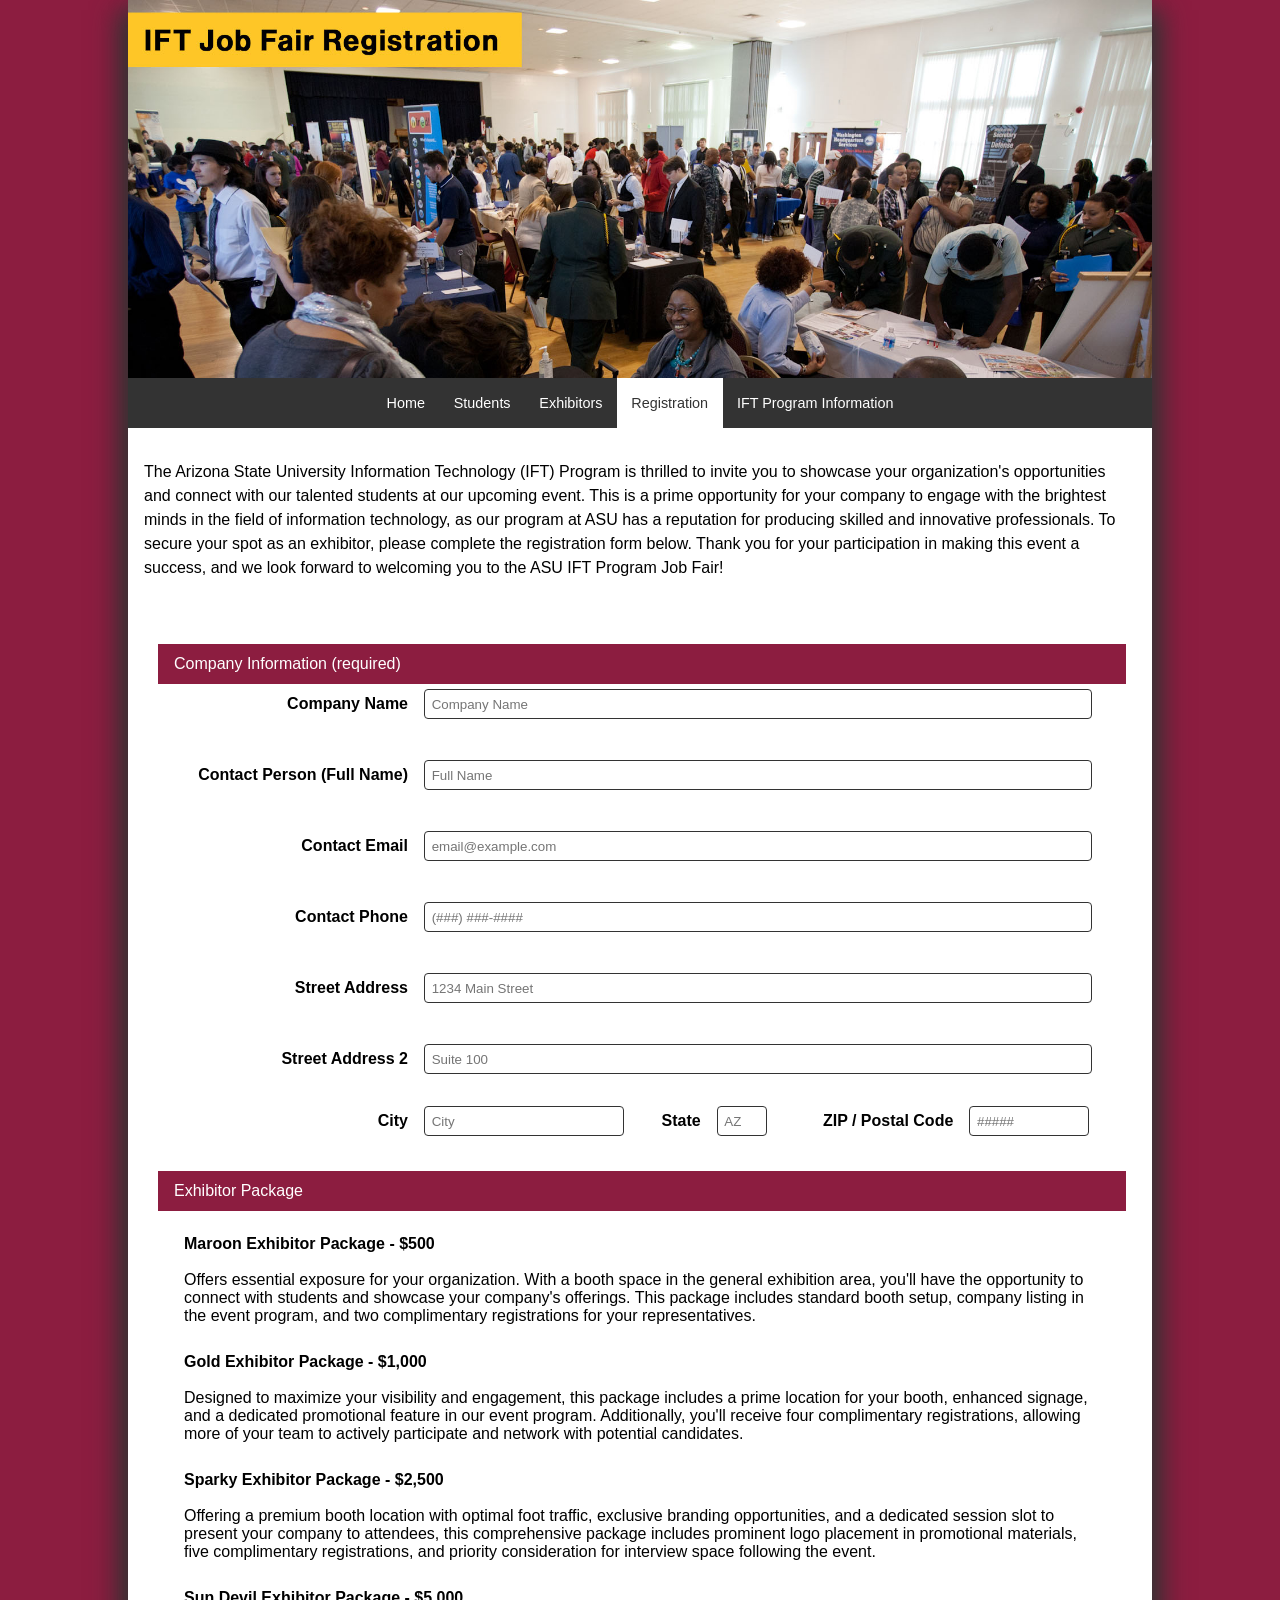
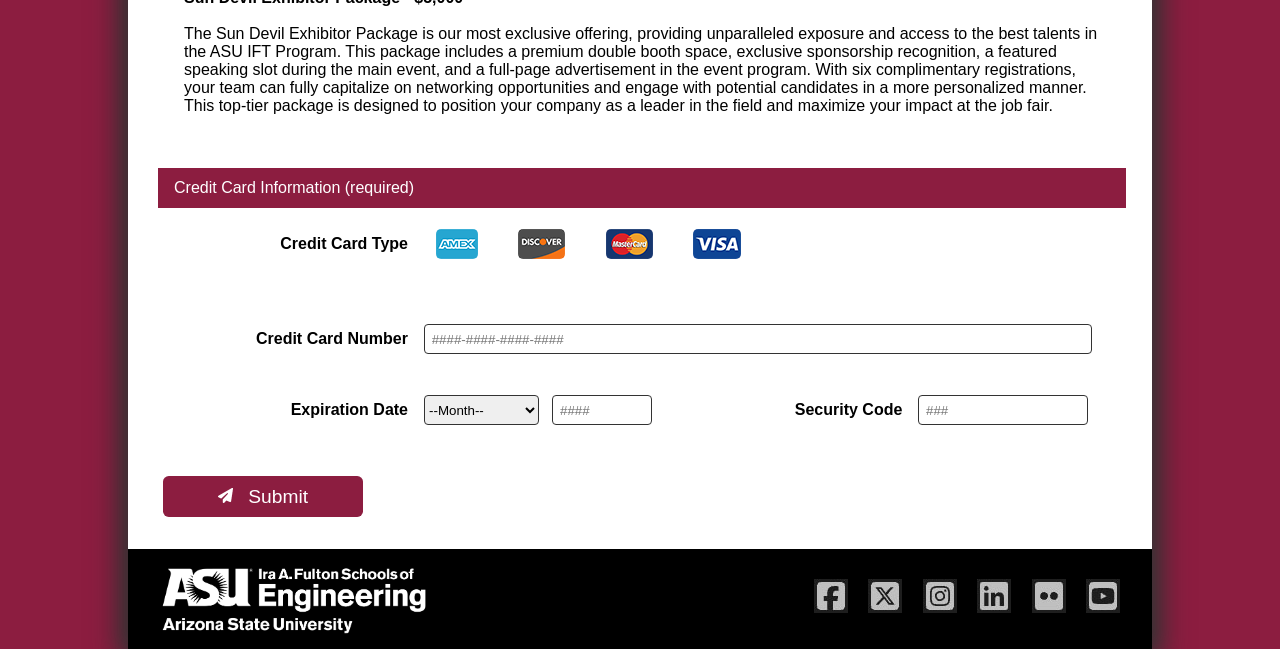
==== ift301-tutorial-13-files/index.html @ 74ea5a11 "unzipped folder contents" ====
<!DOCTYPE html>
<html>
	<head>
		<meta charset="utf-8">
		<meta name="viewport" content="width=device-width, initial-scale=1">
		<title>IFT Job Fair Registration</title>
		<link rel="stylesheet" href="layout.css">
		<link rel="stylesheet" href="styles.css">
		<script src="index.js" defer></script>
	</head>
	<body>
		<header>
			<input type="checkbox" id="menuCheck">
			<label id="menuIcon" for="menuCheck">
				<img class="menu-bars" src="menuBars.jpg">
				<img class="close-icon" src="closeIcon.jpg">
			</label>
			<img src="banner.jpg" alt="IFT Program Alumni">
			<nav>
				<a href="#">Home</a>
				<a href="#">Students</a>
				<a href="#">Exhibitors</a>
				<a href="#" class="active">Registration</a>
				<a href="#">IFT Program Information</a>
			</nav>
		</header>
		<section>
			<p>The Arizona State University Information Technology (IFT) Program is thrilled to invite you to showcase your organization's opportunities and connect with our talented students at our upcoming event. This is a prime opportunity for your company to engage with the brightest minds in the field of information technology, as our program at ASU has a reputation for producing skilled and innovative professionals. To secure your spot as an exhibitor, please complete the registration form below. Thank you for your participation in making this event a success, and we look forward to welcoming you to the ASU IFT Program Job Fair!</p>
		</section>
		<section>
			<form method="post" action="https://iftweb.eng.asu.edu/ift301/tutorials/13/submit.php" id="registration">
				<fieldset id="companyInformation">
					<legend>Company Information (required)</legend>
					<div class="form-row">
						<label>Company Name</label>
						<div class="input-container">
							<input type="text" name="company_name" id="companyName" placeholder="Company Name" />
							<small class="error" id="companyNameError">&nbsp;</small>
						</div>
					</div>
					<div class="form-row">
						<label>Contact Person (Full Name)</label>
						<div class="input-container">
							<input type="text" name="contact_person" id="contactPerson" placeholder="Full Name" />
							<small class="error" id="contactPersonError">&nbsp;</small>
						</div>
					</div>
					<div class="form-row">
						<label>Contact Email</label>
						<div class="input-container">
							<input type="text" inputmode="email" name="contact_email" id="contactEmail" placeholder="email@example.com" />
							<small class="error" id="contactEmailError">&nbsp;</small>
						</div>
					</div>
					<div class="form-row">
						<label>Contact Phone</label>
						<div class="input-container">
							<input type="text" inputmode="numeric" name="contact_phone" id="contactPhone" placeholder="(###) ###-####" />
							<small class="error" id="contactPhoneError">&nbsp;</small>
						</div>
					</div>
					<div class="form-row">
						<label>Street Address</label>
						<div class="input-container">
							<input type="text" name="street_address" id="streetAddress" placeholder="1234 Main Street" />
							<small class="error" id="streetAddressError">&nbsp;</small>
						</div>
					</div>
					<div class="form-row" style="margin-bottom: 2em;">
						<label>Street Address 2</label>
						<div class="input-container">
							<input type="text" name="street_address_2" id="streetAddress2" placeholder="Suite 100" />
						</div>
					</div>
					<div class="form-row" style="margin-bottom: 0;">
						<label>City</label>
						<input type="text" name="city" id="city" placeholder="City" />
						<label for="state">State</label>
						<input type="text" name="state" id="state" list="stateList" placeholder="AZ" />
						<datalist id="stateList">
						   <option value="AL" />
						   <option value="AK" />
						   <option value="AZ" />
						   <option value="AR" />
						   <option value="CA" />
						   <option value="CO" />
						   <option value="CT" />
						   <option value="DE" />
						   <option value="FL" />
						   <option value="GA" />
						   <option value="HI" />
						   <option value="ID" />
						   <option value="IL" />
						   <option value="IN" />
						   <option value="IA" />
						   <option value="KS" />
						   <option value="KY" />
						   <option value="LA" />
						   <option value="ME" />
						   <option value="MD" />
						   <option value="MA" />
						   <option value="MI" />
						   <option value="MN" />
						   <option value="MS" />
						   <option value="MO" />
						   <option value="MT" />
						   <option value="NE" />
						   <option value="NV" />
						   <option value="NH" />
						   <option value="NJ" />
						   <option value="NM" />
						   <option value="NY" />
						   <option value="NC" />
						   <option value="ND" />
						   <option value="OH" />
						   <option value="OK" />
						   <option value="OR" />
						   <option value="PA" />
						   <option value="RI" />
						   <option value="SC" />
						   <option value="SD" />
						   <option value="TN" />
						   <option value="TX" />
						   <option value="UT" />
						   <option value="VT" />
						   <option value="VA" />
						   <option value="WA" />
						   <option value="WV" />
						   <option value="WI" />
						   <option value="WY" />
						</datalist>
						<label for="zip">ZIP / Postal Code</label>
						<input type="text" inputmode="numeric" name="zip" id="zip" placeholder="#####" />
					</div>
					<small class="error" id="cityStateZipError">&nbsp;</small>
				</fieldset>
				<fieldset id="packageInformation">
					<legend>Exhibitor Package</legend>
					<div id="packageContainer">
						<label class="packageLabel">
							<input type="radio" name="package" value="maroon" />
							<span><strong>Maroon Exhibitor Package - $500</strong><br><br>Offers essential exposure for your organization. With a booth space in the general exhibition area, you'll have the opportunity to connect with students and showcase your company's offerings. This package includes standard booth setup, company listing in the event program, and two complimentary registrations for your representatives.</span>
						</label>
						<label class="packageLabel">
							<input type="radio" name="package" value="gold" />
							<span><strong>Gold Exhibitor Package - $1,000</strong><br><br>Designed to maximize your visibility and engagement, this package includes a prime location for your booth, enhanced signage, and a dedicated promotional feature in our event program. Additionally, you'll receive four complimentary registrations, allowing more of your team to actively participate and network with potential candidates.</span>
						</label>
						<label class="packageLabel">
							<input type="radio" name="package" value="sparky" />
							<span><strong>Sparky Exhibitor Package - $2,500</strong><br><br>Offering a premium booth location with optimal foot traffic, exclusive branding opportunities, and a dedicated session slot to present your company to attendees, this comprehensive package includes prominent logo placement in promotional materials, five complimentary registrations, and priority consideration for interview space following the event.</span>
						</label>
						<label class="packageLabel">
							<input type="radio" name="package" value="sun_devil" />
							<span><strong>Sun Devil Exhibitor Package - $5,000</strong><br><br>The Sun Devil Exhibitor Package is our most exclusive offering, providing unparalleled exposure and access to the best talents in the ASU IFT Program. This package includes a premium double booth space, exclusive sponsorship recognition, a featured speaking slot during the main event, and a full-page advertisement in the event program. With six complimentary registrations, your team can fully capitalize on networking opportunities and engage with potential candidates in a more personalized manner. This top-tier package is designed to position your company as a leader in the field and maximize your impact at the job fair.</span>
						</label>
					</div>
					<small class="error" id="packageError">&nbsp;</small>
				</fieldset>
				<fieldset id="paymentInformation">
					<legend>Credit Card Information (required)</legend>
					<div class="form-row">
						<label for="cardType">Credit Card Type</label>
						<fieldset id="cardType">
							<div id="cardContainer">
								<label class="cardLabel">
									<input name="credit_card" value="American Express" type="radio" />
									<img src="amex.png" alt="American Express">
								</label>
								<label class="cardLabel">
									<input name="credit_card" value="Discover" type="radio" />
									<img src="discover.png" alt="Discover">
								</label>
								<label class="cardLabel">
									<input name="credit_card" value="Mastercard" type="radio" />
									<img src="master.png" alt="Mastercard">
								</label>
								<label class="cardLabel">
									<input name="credit_card" value="Visa" type="radio" />
									<img src="visa.png" alt="Visa">
								</label>
							</div>
							<small class="error" id="cardError">&nbsp;</small>
						</fieldset>
					</div>
					<div class="form-row">
						<label>Credit Card Number</label>
						<div class="input-container">
							<input type="text" inputmode="numeric" name="card_number" id="cardNumber" placeholder="####-####-####-####" />
							<small class="error" id="cardNumberError">&nbsp;</small>
						</div>
					</div>
					<div class="form-row">
						<label>Expiration Date</label>
						<div class="input-container">
							<div class="form-row" style="margin-bottom: 0;">
								<select name="expiration_month" id="expirationMonth">
								   <option value="">--Month--</option>
								   <option value="01">January (01)</option>
								   <option value="02">February (02)</option>
								   <option value="03">March (03)</option>
								   <option value="04">April (04)</option>
								   <option value="05">May (05)</option>
								   <option value="06">June (06)</option>
								   <option value="07">July (07)</option>
								   <option value="08">August (08)</option>
								   <option value="09">September (09)</option>
								   <option value="10">October (10)</option>
								   <option value="11">November (11)</option>
								   <option value="12">December (12)</option>
								</select>
								<input type="text" inputmode="numeric" name="expiration_year" id="expirationYear" placeholder="####" />
							</div>
							<small class="error" id="expirationDateError">&nbsp;</small>
						</div>
						<label>Security Code</label>
						<div class="input-container">
							<input type="text" inputmode="numeric" name="security_code" id="securityCode" placeholder="###" />
							<small class="error" id="securityCodeError">&nbsp;</small>
						</div>
					</div>
				</fieldset>
				
				<button type="submit" id="submitButton">
					<img src="submit.png"> Submit
				</button>
			</form>
		</section>
		<footer>
			<img src="asu_fultonengineering_white.png" alt="Ira Fulton Schools of Engineering Logo">
			<div id="social_links">
				<a href="#"><img src="fb_logo.jpg"></a>
				<a href="#"><img src="x_logo.jpg"></a>
				<a href="#"><img src="instagram_logo.jpg"></a>
				<a href="#"><img src="linkedin_logo.jpg"></a>
				<a href="#"><img src="flickr_logo.jpg"></a>
				<a href="#"><img src="yt_logo.jpg"></a>
			</div>
		</footer>
	</body>
</html>
---- ift301-tutorial-13-files/layout.css ----
@charset "utf-8";

/* HTML and Body Styles */

* {
	box-sizing: border-box;
}

html {
	background-color: #8c1d40;
	font-family: Verdana, Geneva, sans-serif;
	font-size: 16px;
	line-height: 1.5em;
}

body {
	background-color: white;
	max-width: 1024px;
	margin: 0px auto;
	box-shadow: 10px 10px 25px #333, -10px 10px 25px #333;
}

/* Header and Navigation Styles */

header {
	position: relative;
    display: flex;
    flex-direction: column;
}

header > img {
	max-width: 100%;
}

header > nav {
	display: flex;
	justify-content: center;
	align-items: center;
	background-color: #333;
	height: 50px;
}

header > nav > a {
	text-decoration: none;
	color: white;
	display: block;
	height: 50px;
	padding: 0.5em 1em;
	line-height: 2.5em;
	font-size: 0.9em;
}

header > nav > a:hover, header > nav > a:active, header > nav a.active {
	background-color: white;
	color: #333;
}

/* Mobile Navigation Styles */

#menuIcon, #menuCheck { display: none; }

/* Section Styles */

section {
	padding: 0 1em;
	padding-top: 1em;
	padding-bottom: 2em;
	background-color: white;
}

/* Footer Styles */

footer {
	background-color: black;
	padding: 1em;
	max-height: 100px;
	display: flex;
	justify-content: space-between;
	align-items: center;
}

footer img {
	max-height: 100%;
	max-width: 300px;
}

footer a {
	margin-right: 1em;
}

@media (max-width: 767px) {
	footer {
		max-height: unset;
		flex-direction: column-reverse;
	}
}

/* General Styles (up to 1024px) */

@media (max-width: 1024px) {
	
	/* Mobile Navigation Styles */
	#menuIcon {
		display: block;
		position: absolute;
		top: 0;
		right: 0;
		z-index: 2;
	}
	
	#menuIcon img {
		max-height: 30px;
	}
	
	#menuCheck {
		height: 0;
		width: 0;
		opacity: 0;
		visibility: hidden;
	}
	
	#menuIcon .close-icon {
		display: none;
	}
	
	#menuCheck:checked ~ #menuIcon .close-icon {
		display: inline-block;
	}
	
	#menuCheck:checked ~ #menuIcon .menu-bars {
		display: none;
	}
	
	header > nav {
		position: absolute;
		top: 0;
		left: 0;
		width: 100vw;
		display: flex;
		flex-direction: column;
		justify-content: start;
		overflow: hidden;
		height: 0;
		z-index: 1;
		transition: 0.4s ease-in-out;
	}
	
	nav > a {
		width: 100%;
		text-align: center;
		border-bottom: solid 1px white;
	}
	
	nav > a:last-child {
		border-bottom: none;
	}
	
	#menuCheck:checked ~ nav {
		height: 100vh !important;
	}
}
---- ift301-tutorial-13-files/styles.css ----
@charset "utf-8";

/* Fieldset Styles */

#registration fieldset {
	width: 100%;
	border: none;
}

#registration legend {
	background-color: #8c1d40;
	color: white;
	padding: 0.5em 1em;
	width: 100%;
}

/* Form Row Styles */

.form-row {
	display: flex;
	margin-bottom: 1em;
	align-items: flex-start;
}

/* Label Styles */

#registration label {
	display: block;
	min-width: 250px;
	text-align: right;
	margin-right: 1em;
	font-weight: bold;
	line-height: 30px;
}

#registration label[for="state"] {
	max-width: 50px;
	min-width: 50px;
}

#registration label[for="zip"] {
	max-width: 160px;
	min-width: 160px;
}

/* Input Styles */

.input-container {
	width: calc(100% - 300px);
}

#registration input {
	display: block;
	height: 30px;
	width: 100%;
	clear: right;
	outline: none !important;
	border: solid 1px #333;
	border-radius: 0.3em;
	padding-left: 0.5em;
	padding-right: 0.5em;
}

#registration input:focus {
	border-color: #000;
	background-color: #ffc62733;
}

#city {
	max-width: 200px;
	clear: unset;
	margin-right: 2em;
}

#state {
	max-width: 50px;
	clear: unset;
	margin-right: 2em;
}

#zip {
	max-width: 120px;
}

#registration input[type="radio"] {
	display: none;
}

/* Package Styles */

#registration label.packageLabel {
	max-width: 100%;
	font-weight: normal;
	text-align: left;
	line-height: normal;
	margin: 0.5em 1em;
	cursor: pointer;
	border-radius: 0.3em;
}

#registration label.packageLabel:hover {
	background-color: #0003;
}

#registration label.packageLabel > span {
	border-radius: 0.3em;
	padding: 10px;
	display: block;
	background-color: transparent;
}

#registration label.packageLabel > input:checked + span {
	background-color: #ffc62799;
}

/* Credit Card Styles */

label[for="cardType"] {
	line-height: 60px !important;
}

#registration label.cardLabel {
	display: inline-block;
    min-width: 0;
    line-height: normal;
    padding: 10px;
    cursor: pointer;
    border-radius: 5px;
}

#registration label.cardLabel:hover {
	background-color: #0003;
}

#registration label.cardLabel img {
	border-radius: 5px;
	background-color: white;
}

#registration label.cardLabel:has(input:checked) {
	background-color: #ffc62799;
}

fieldset#cardType {
	width: calc(100% - 300px);
	padding-left: 0px;
}

#expirationMonth {
	height: 30px;
	margin-right: 1em;
	border-radius: 0.3em;
	border: solid 1px #333;
}

#expirationYear {
	width: 100px !important;
}

#securityCode {
	max-width: 170px;
}

/* Submit Button Styles */

#submitButton {
	background-color: #8c1d40;
	padding: 0.5em 1em;
	width: 200px;
	border: none;
	border-radius: 0.3em;
	color: white;
	margin-left: 1em;
	font-size: 1.2em;
}

#submitButton img {
	max-height: 15px;
	margin-right: 0.5em;
}

/* Validity Styles */

small.error { color: red; text-transform: uppercase; }

#cityStateZipError { margin-left: 265px; }
#packageError { margin-left: 25px; }

#registration input.invalid {
	background-color: #f003;
	border-color: red;
}

#registration input.valid {
	background-color: #ffc62799;
}

#registration #packageContainer.invalid {
	border: solid 1px red;
	border-radius: 0.8em;
}

#registration #cardContainer.invalid {
	border: solid 1px red;
	border-radius: 0.3em;
}

#expirationMonth.invalid {
	background-color: #f003;
	border-color: red;
}

#expirationMonth.valid {
	background-color: #ffc62799;
}

/* Tablet Styles */

@media (max-width: 1024px) and (min-width: 768px) {
	#state {
		max-width: calc(100% - 590px);
		clear: right;
	}
	
	label[for="zip"] {
		min-width: 250px !important;
	}
}

/* Mobile Styles */

@media (max-width: 767px) {
	#registration label {
		width: 100%;
		text-align: left;
	}
	
	#registration input {
		width: 100%;
	}
	
	#city, #state, #zip {
		max-width: 100%;
	}
	
	#registration label.packageLabel {
		margin: 0.5em 0;
	}
	
	label[for="cardType"] {
		line-height: normal !important;
		margin-top: 0.5em;
	}
	
	fieldset#cardType {
		width: 100%;
	}
	
	#expirationMonth {
		width: calc(50% - 1em);
	}
	
	#expirationYear {
		max-width: 50%;
	}
	
	#securityCode {
		max-width: 100%;
	}
	
	#submitButton {
		margin-left: 0;
		width: 100%;
	}
}
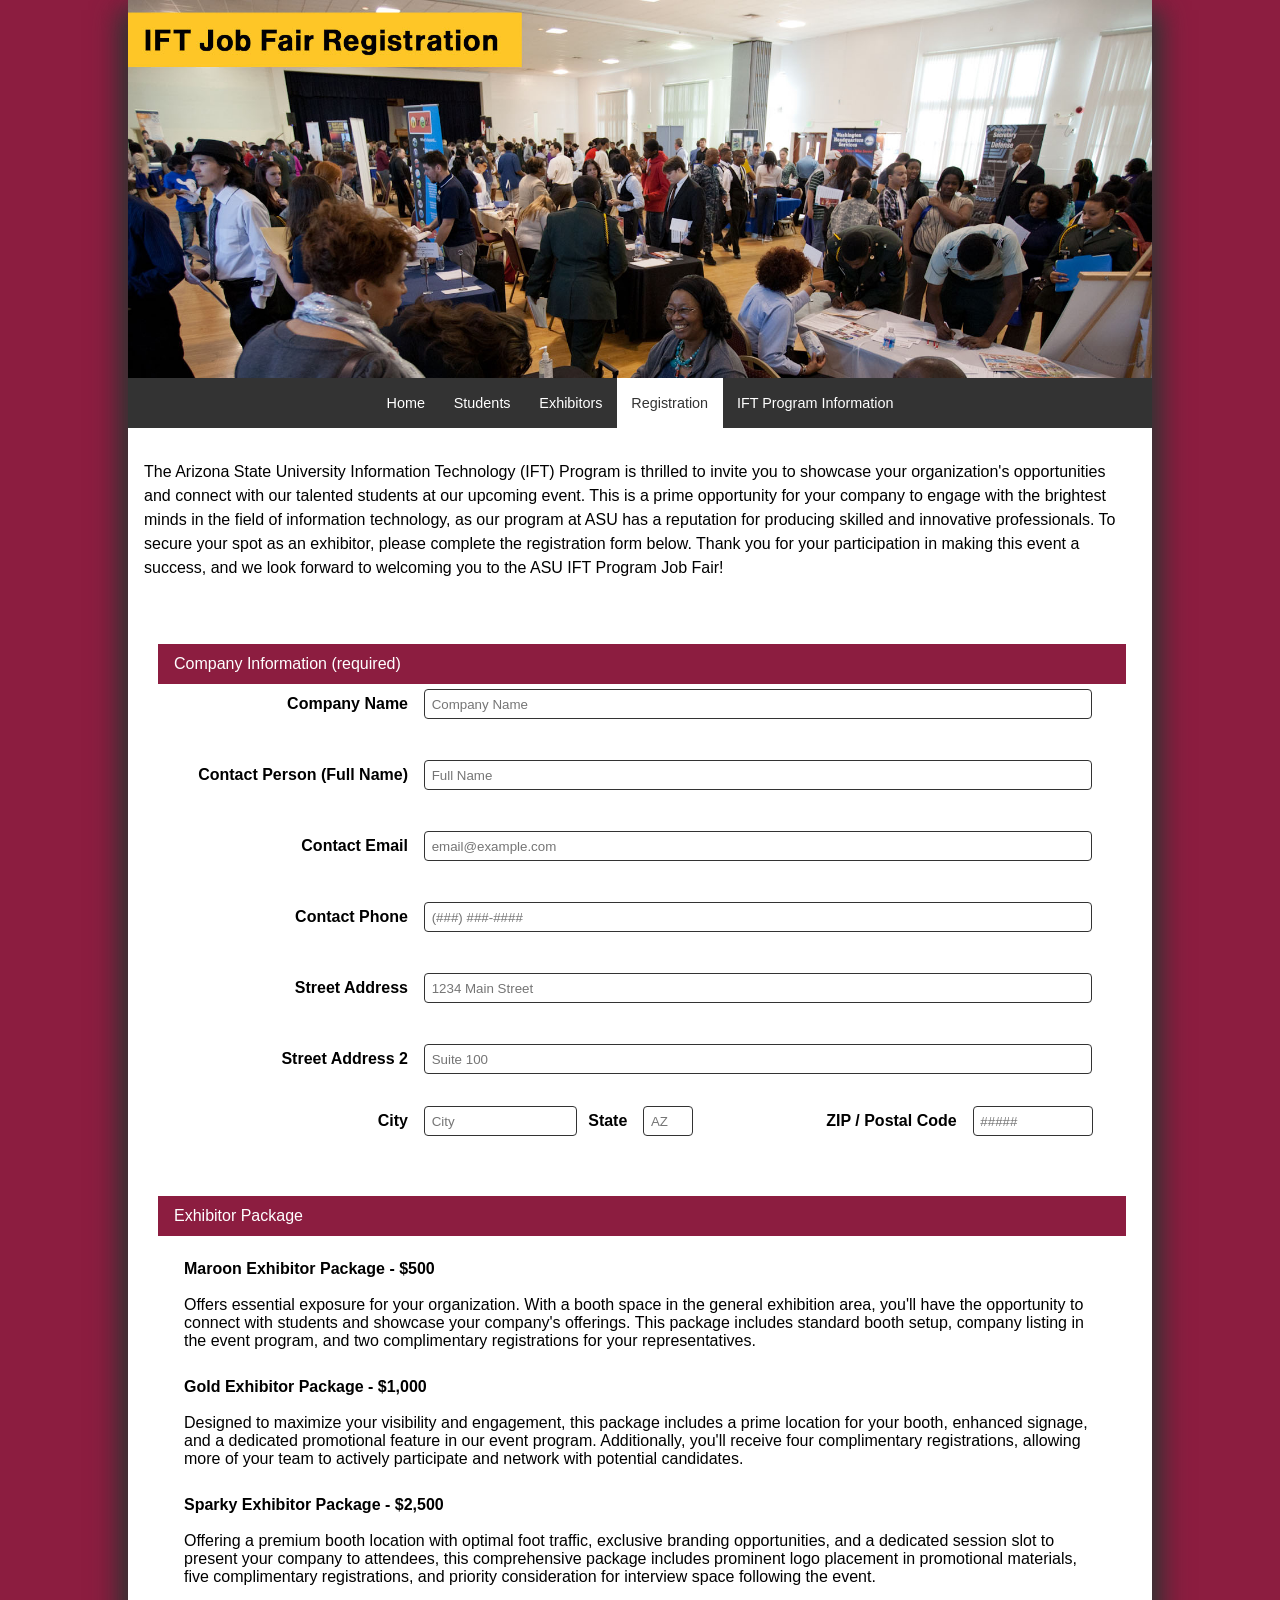
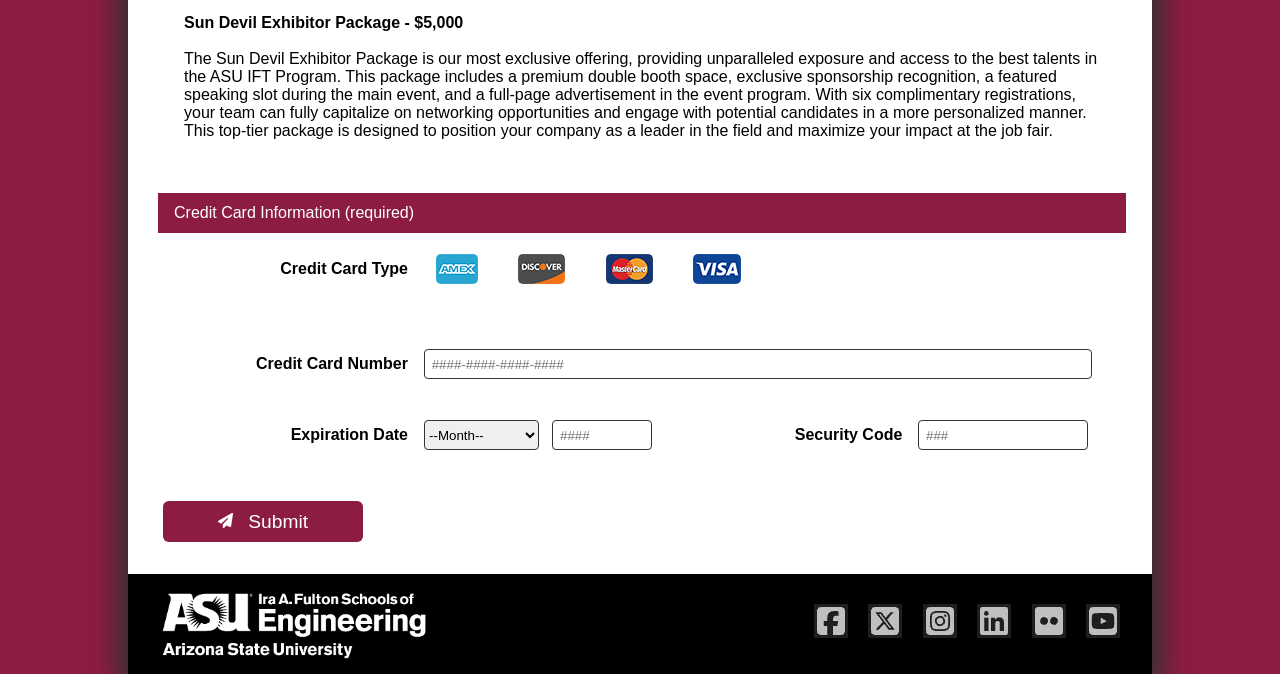
==== commit 318fc8c4: "html" ====
--- a/ift301-tutorial-13-files/index.html
+++ b/ift301-tutorial-13-files/index.html
@@ -6,7 +6,6 @@
 		<title>IFT Job Fair Registration</title>
 		<link rel="stylesheet" href="layout.css">
 		<link rel="stylesheet" href="styles.css">
-		<script src="index.js" defer></script>
 	</head>
 	<body>
 		<header>
@@ -28,7 +27,7 @@
 			<p>The Arizona State University Information Technology (IFT) Program is thrilled to invite you to showcase your organization's opportunities and connect with our talented students at our upcoming event. This is a prime opportunity for your company to engage with the brightest minds in the field of information technology, as our program at ASU has a reputation for producing skilled and innovative professionals. To secure your spot as an exhibitor, please complete the registration form below. Thank you for your participation in making this event a success, and we look forward to welcoming you to the ASU IFT Program Job Fair!</p>
 		</section>
 		<section>
-			<form method="post" action="https://iftweb.eng.asu.edu/ift301/tutorials/13/submit.php" id="registration">
+			<form method="post" action="https://iftweb.eng.asu.edu/ift301/tutorials/submit.php" id="registration">
 				<fieldset id="companyInformation">
 					<legend>Company Information (required)</legend>
 					<div class="form-row">
@@ -74,63 +73,72 @@
 					</div>
 					<div class="form-row" style="margin-bottom: 0;">
 						<label>City</label>
-						<input type="text" name="city" id="city" placeholder="City" />
+						<div class="input-container" id="cityContainer">
+							<input type="text" name="city" id="city" placeholder="City" />
+							<small class="error" id="cityError">&nbsp;</small>
+						</div>
 						<label for="state">State</label>
-						<input type="text" name="state" id="state" list="stateList" placeholder="AZ" />
-						<datalist id="stateList">
-						   <option value="AL" />
-						   <option value="AK" />
-						   <option value="AZ" />
-						   <option value="AR" />
-						   <option value="CA" />
-						   <option value="CO" />
-						   <option value="CT" />
-						   <option value="DE" />
-						   <option value="FL" />
-						   <option value="GA" />
-						   <option value="HI" />
-						   <option value="ID" />
-						   <option value="IL" />
-						   <option value="IN" />
-						   <option value="IA" />
-						   <option value="KS" />
-						   <option value="KY" />
-						   <option value="LA" />
-						   <option value="ME" />
-						   <option value="MD" />
-						   <option value="MA" />
-						   <option value="MI" />
-						   <option value="MN" />
-						   <option value="MS" />
-						   <option value="MO" />
-						   <option value="MT" />
-						   <option value="NE" />
-						   <option value="NV" />
-						   <option value="NH" />
-						   <option value="NJ" />
-						   <option value="NM" />
-						   <option value="NY" />
-						   <option value="NC" />
-						   <option value="ND" />
-						   <option value="OH" />
-						   <option value="OK" />
-						   <option value="OR" />
-						   <option value="PA" />
-						   <option value="RI" />
-						   <option value="SC" />
-						   <option value="SD" />
-						   <option value="TN" />
-						   <option value="TX" />
-						   <option value="UT" />
-						   <option value="VT" />
-						   <option value="VA" />
-						   <option value="WA" />
-						   <option value="WV" />
-						   <option value="WI" />
-						   <option value="WY" />
-						</datalist>
+						<div class="input-container" id="stateContainer">
+							<input type="text" name="state" id="state" list="stateList" placeholder="AZ" />
+							<datalist id="stateList">
+							   <option value="AL" />
+							   <option value="AK" />
+							   <option value="AZ" />
+							   <option value="AR" />
+							   <option value="CA" />
+							   <option value="CO" />
+							   <option value="CT" />
+							   <option value="DE" />
+							   <option value="FL" />
+							   <option value="GA" />
+							   <option value="HI" />
+							   <option value="ID" />
+							   <option value="IL" />
+							   <option value="IN" />
+							   <option value="IA" />
+							   <option value="KS" />
+							   <option value="KY" />
+							   <option value="LA" />
+							   <option value="ME" />
+							   <option value="MD" />
+							   <option value="MA" />
+							   <option value="MI" />
+							   <option value="MN" />
+							   <option value="MS" />
+							   <option value="MO" />
+							   <option value="MT" />
+							   <option value="NE" />
+							   <option value="NV" />
+							   <option value="NH" />
+							   <option value="NJ" />
+							   <option value="NM" />
+							   <option value="NY" />
+							   <option value="NC" />
+							   <option value="ND" />
+							   <option value="OH" />
+							   <option value="OK" />
+							   <option value="OR" />
+							   <option value="PA" />
+							   <option value="RI" />
+							   <option value="SC" />
+							   <option value="SD" />
+							   <option value="TN" />
+							   <option value="TX" />
+							   <option value="UT" />
+							   <option value="VT" />
+							   <option value="VA" />
+							   <option value="WA" />
+							   <option value="WV" />
+							   <option value="WI" />
+							   <option value="WY" />
+							</datalist>
+							<small class="error" id="stateError">&nbsp;</small>
+						</div>
 						<label for="zip">ZIP / Postal Code</label>
-						<input type="text" inputmode="numeric" name="zip" id="zip" placeholder="#####" />
+						<div class="input-container" id="zipContainer">
+							<input type="text" inputmode="numeric" name="zip" id="zip" placeholder="#####" />
+							<small class="error" id="zipError">&nbsp;</small>
+						</div>
 					</div>
 					<small class="error" id="cityStateZipError">&nbsp;</small>
 				</fieldset>
